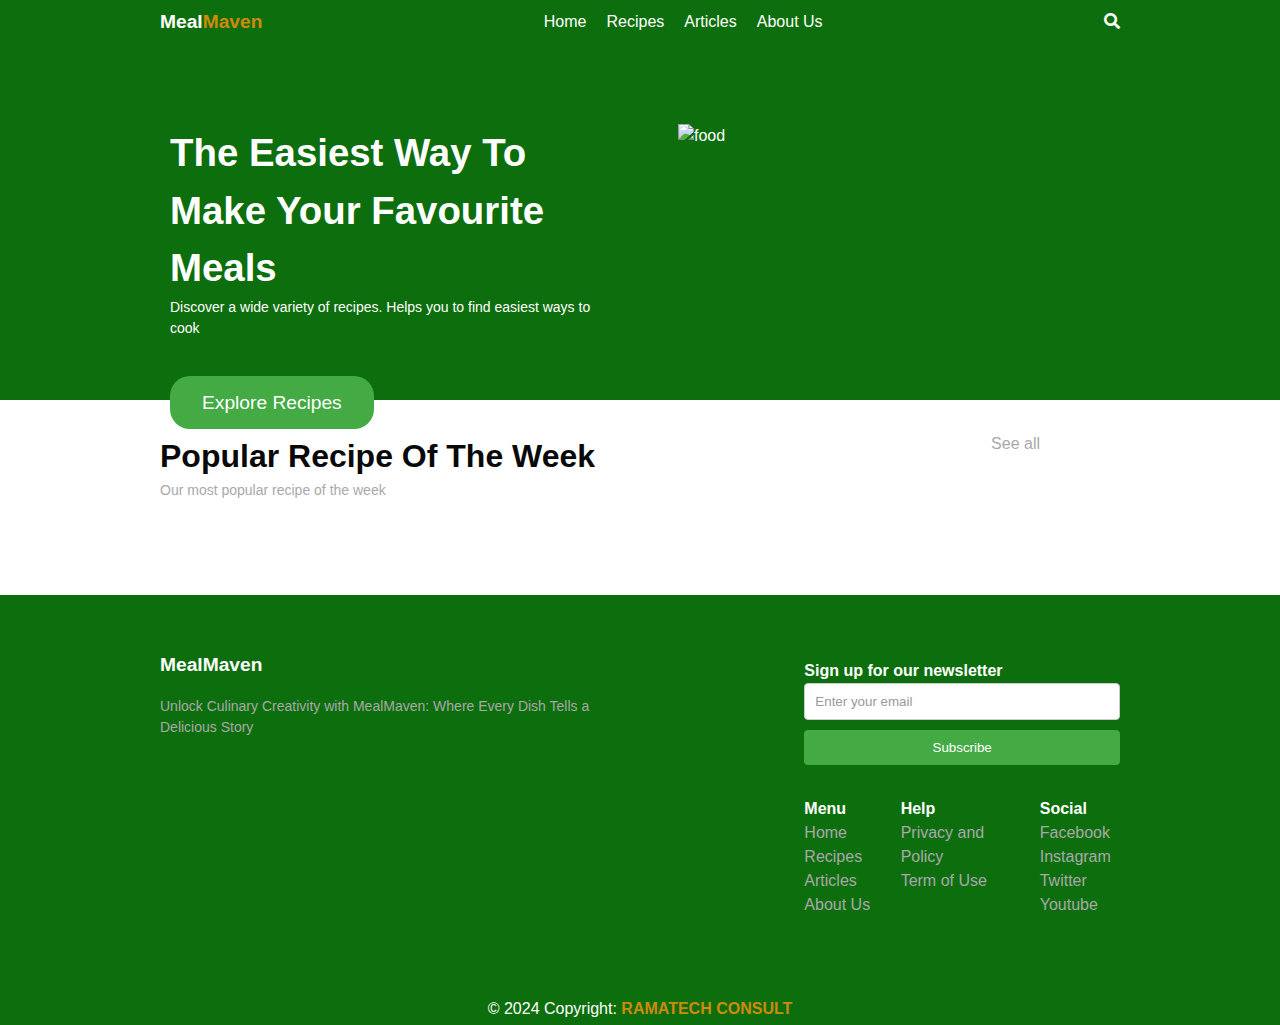
==== index.html @ 0509e459 "Updates on some classnames were made" ====
<!DOCTYPE html>
<html lang="en">
<head>
    <meta charset="UTF-8">
    <meta name="viewport" content="width=device-width, initial-scale=1.0">
    <title>MealMave</title>
    <link rel="icon" type="image/png" href="./images/favicon.ico">
    <link rel="stylesheet" href="https://cdnjs.cloudflare.com/ajax/libs/font-awesome/5.15.1/css/all.min.css">
    <link rel="stylesheet" href="./styles/0-styles.css">

</head>
<body>
    <!-- Header -->
    
    <header class="header">
        <div class="container ">
            <div class="nav-container">
                <div class="logo">
                    <a href="#" >Meal<span class="logo-span">Maven</span></a>
                </div>
        

                <nav class="navbar-menu">
                    <ul class="nav">
                        <li class="nav-item">
                            <a href="#" class="nav-link">Home</a>
                        </li>
                        <li class="nav-item">
                            <a href="#Recipes" class="nav-link">Recipes</a>
                        </li>
                        <li class="nav-item">
                            <a href="#Articles" class="nav-link">Articles</a>
                        </li>
                        <li class="nav-item">
                            <a href="#about" class="nav-link">About Us</a>
                        </li>
                    </ul>
                </nav>
                <div class="search-icon">
                    <i class="fas fa-search" onclick="toggleSearchBar()"></i>
                    <input type="text" id="searchBar" class="search-bar" placeholder="Search...">
                </div>
                
            </div>
            <div class="aside-container">
                <aside class="aside-left">
                    <h1>The Easiest Way To Make Your Favourite Meals</h1>
                    <p>Discover a wide variety of recipes. Helps you to find easiest ways to cook</p>
                    <div class="hero-button">
                        <a href="#" class="button" >Explore Recipes</a>
                    </div>
                </aside>
                <aside class="aside-right">
                    <img src="/images/photo-output (1).PNG"  alt="food">
                </aside>
            </div>
            
        </div>
    </header>

    <!-- main -->
    <main>
        <!-- cards section -->
        <section class="card-section" >
            <div class="container">
                <div class="para">
                    <div class="flex-container">
                        <h1 class="heading">Popular Recipe Of The Week</h1>
                        <p class="paragraphs">Our most popular recipe of the week</p>
                    </div>
                    <div class="seeAll">
                        <a href="" id="see-more">See all</a>
                    </div>
           </div>
                <div  class="card-container" id="RecipeContainer" >      
                </div> 
            </div>
            
            
        </section>
    </main>


    <footer class="footer">
        <div class="container">
            <div class="aside-container">
                <aside class="footer-left">
                    <div class="logo">
                        <a href="#" >Meal<span>Maven</span></a>
                    </div>
                    <p class="paragraphs">Unlock Culinary Creativity with MealMaven: Where Every Dish Tells a Delicious Story</p>
                </aside>
                <aside class="footer-right">
                    <strong>Sign up for our newsletter</strong>
                    <form class="newsletter-form" action="#" method="post">
                        <input type="email" name="email" placeholder="Enter your email" required>
                        <button class="button" type="submit">Subscribe</button>
                    </form>
                    <div class="footer-list">
                        <div class="menu">
                            <h4>Menu</h4>
                            <ul class="menu-list">
                                <li class="nav-item">
                                    <a href="#" class="footer-nav-links">Home</a>
                                </li>
                                <li class="nav-item">
                                    <a href="#Recipes" class="footer-nav-links">Recipes</a>
                                </li>
                                <li class="nav-item">
                                    <a href="#Articles" class="footer-nav-links">Articles</a>
                                </li>
                                <li class="nav-item">
                                    <a href="#about" class="footer-nav-links">About Us</a>
                                </li>
                            </ul>
                        </div>
                        <div class="help">
                            <h4>Help</h4>
                            <ul class="help-list">
                                <li class="nav-item">
                                    <a href="#" class="footer-nav-links">Privacy and Policy</a>
                                </li>
                                <li class="nav-item">
                                    <a href="#Recipes" class="footer-nav-links">Term of Use</a>
                                </li>
                            </ul>
                        </div>
                        <div class="social">
                            <h4>Social</h4>
                            <ul class="social-list">
                                <li class="nav-item">
                                    <a href="#" class="footer-nav-links">Facebook</a>
                                </li>
                                <li class="nav-item">
                                    <a href="#" class="footer-nav-links">Instagram</a>
                                </li>
                                <li class="nav-item">
                                    <a href="#" class="footer-nav-links">Twitter</a>
                                </li>
                                <li class="nav-item">
                                    <a href="#" class="footer-nav-links">Youtube</a>
                                </li>
                            </ul>
                        </div>
                    </div>
                </aside>
               
            </div>
        </div>

        <div class="borderplate">
            © 2024 Copyright:
            <strong><a href="#" style="text-decoration: none;">RAMATECH CONSULT</a></strong>
        </div>
    </footer>

    <script src="./js/main.js"></script>
</body>
</html>
---- styles/0-styles.css ----
:root {
    --color-white: #ffff;
    --color-black: #090909;
    --text-color: var(--color-black);
    --color-primary: rgb(13, 110, 13);
    --color-orange: rgb(206, 138, 12);
    --color-green: rgb(68, 170, 68);
    --color-paragraphs: darkgray;
    


    --font-family-base: "Open Sans", "Helvetica Neue", Helvetica, Arial, sans-serif;
    --font-family-title: "Raleway", "Helvetica Neue", Helvetica, Arial, sans-serif;

    --font-size-x-small:  0.875rem;
    --font-size-small: 1.0rem;
    --font-size-medium: 1.2rem;
    --font-size-large: 1.8rem;
    --font-size-x-large: 2.3rem;
    --font-size-xx-large: 4.8rem;

    --font-weight-regular: 400;
    --font-weight-bold: 700;

    --line-height-small: 1.2;
    --line-height-base: 1.5;
    --line-height-big: 1.8;

 
    --nav-item-font-family: var(--font-family-title);
    --nav-item-font-weight: var(--font-weight-bold);
    --nav-item-font-size: var(--font-size-medium);
    --nav-item-letter-spacing: 0.04rem;
    --nav-item-margin: 0 0 3rem 0;
    --nav-item-link-hover: var(--color-white);


    --button-display: inline-block;
      --button-padding: 1.0rem 2rem;
      --button-border: 0.2rem solid var(--color-secondary);
      --button-border-radius: 20px;
      --button-color: var(--color-green);
      --button-text-decoration: none;
      --button-font-size: var(--font-size-medium);
      --button-font-weight: var(--font-weight-bold);
      --button-hover-color: var(--color-white);
      --button-hover-text-decoration: none;
      --button-hover-background: var(--color-orange);
      
    --header-height: 400px;
    --footer-height: 430px;

    --footeer-margin-top: 4rem;
}


*{
    padding: 0;
    margin: 0;
}

html {
    scroll-behavior: smooth;
}

.hero-button{
    margin-top: 50px;
}

.hero-button a {
    color: var(--color-white);
    text-decoration: none;
}

.button {
    background-color: var(--color-green);
    padding: var(--button-padding);
    border-radius: var(--button-border-radius);
    
}

.button:hover {
    color: var(--button-hover-color);
    text-decoration: var(--button-hover-text-decoration);
    background: var(--button-hover-background);
    transition-duration: var(--transition-duration);
}

body{
    color: var(--text-color);
    font-family: var(--font-family-base);
    font-size: var(--font-size-small);
    font-weight: var(--font-weight-regular);
    line-height: var(--line-height-base);
    max-height: 100%;
}

.logo-span{
    color: rgb(206, 138, 12);
}

.nav-link {
    color: var(--color-white);
    text-decoration: none;
}

h1, h2, h3, h4, h5, h6 {
    font-family: var(--font-family-title);
    font-weight: var(--font-weight-bold);
}


a:visited {
    font-style: italic;
}

a:hover {
    text-decoration: underline;
    
}

.nav-link:active {
    color: var(--color-orange);
}


.header{
    height: var(--header-height);
    background-color: var(--color-primary);
    color: var(--color-white);
}
.container{
    width: 960px;
    margin-right: auto;
    margin-left: auto;
}

.logo{
    font-weight: var(--font-weight-bold);
    font-size: var(--font-size-medium);
}

.logo a{
    color: var(--color-white);
    text-decoration: none;
}

.nav {
    list-style-type: none;
    text-align: center;
    display: flex;
    justify-content: center;

}

.nav .nav-item {
    padding: 10px;
}

.nav-container{
    display: flex;
    align-items: center;
    justify-content: space-between;
}

.navbar-menu {
    flex-grow: 1;
    display: flex;
    justify-content: center;
}

.search-icon {
    position: relative;
    display: inline-block;
}

.search-bar {
    position: absolute;
    right: 0;
    transition: width 0.5s ease;
    width: 0;
    height: 20px;
    border: none;
    padding: 0;
    outline: none;
    opacity: 0;
}

.search-icon i {
    cursor: pointer;
}



.aside-container{
    display: flex;
    justify-content: space-between; 
    margin-top: 70px;
}

.aside-left, .aside-right {
    width: 45%;
    padding: 10px;
}

.aside-right img {
    width: 450px;
    height: 250px;
}
.aside-left {
    font-size: var(--font-size-medium);
}

.aside-left p {
    font-size: var(--font-size-x-small);

}


.heading{
    margin-top: 2rem;
}

.paragraphs{
    color: var(--color-paragraphs);
    font-size: var(--font-size-x-small);
    
}

.card-container {
        display: flex;
        flex-wrap: wrap;
        justify-content: space-between;
        margin-top: 1.5rem;
}

.card {
    width: calc(20% - 10px); 
    margin-bottom: 20px;
    border: 1px solid #ddd;
    border-radius: 5px;
    padding: 20px;
}

.card:hover{
    cursor: pointer;
    box-shadow: 0 2px 4px rgba(0, 0, 0, 0.1);
}

.card-img {
    max-width: 100%;
    height: auto;
}

.view-recipe {
    color: var(--color-white);
    text-decoration: none;
    background-color: var(--color-green);
    padding: 0.5rem 1rem;
    margin-top: 1.0rem;
    border-radius: 0.5rem;
    border: none;

}


.view-recipe:hover {
    cursor: pointer;
    text-decoration: none;
    
}

.para {
    display: flex;
    position: relative;
}

.seeAll a {
    color: var(--color-paragraphs);
    text-decoration: none;
    position: absolute;
    right: 5rem;
    top: 2rem;
}

.seeAll a:hover {
    text-decoration: underline;
}


.footer {
    margin-top: var(--footeer-margin-top);
    height: var(--footer-height);
    background-color: var(--color-primary);
    color: var(--color-white);
}

.footer-right {
    margin-top: 4rem;
}

.footer-left {
    margin-top: 3.5rem;
}

.footer-left {
    width: 45%;
} 

.footer-left p {
    margin-top: 1rem;
}

.newsletter-form input[type="email"] {
    width: 100%;
    padding: 10px;
    margin-bottom: 10px;
    border: 1px solid #ccc;
    border-radius: 4px;
    box-sizing: border-box;
}

.newsletter-form input[type="email"]::placeholder {
    color: #999; 
}

.newsletter-form button {
    width: 100%;
    padding: 10px;
    border: none;
    background-color: var(--color-green);
    color: var(--color-white); /* Text color */
    border-radius: 4px;
    cursor: pointer;
    transition: background-color 0.3s, color 0.3s;
}

/* .newsletter-form button:hover {
    background-color: var(--color-orange); 
    color: #fff; 
} */

.footer-list {
    display: flex;
    justify-content: space-between;
    margin-top: 2rem; 
}

.menu {
    width: 30%;
}

.help {
    width: 40%;
    margin-left: 1rem;
}

.social {
    width: 30%;
    margin-left: 2rem;
}

.menu-list, .help-list, .social-list {
    list-style: none;
    color: var(--color-paragraphs);
}

.footer-nav-links {
    color: var(--color-paragraphs);
    text-decoration: none;
}

.borderplate {
    text-align: center;
    margin-top: 5rem;
}

.borderplate a{
    color: var(--color-orange);
    text-decoration: none;
}


.recipe {
   margin-top: 5rem;
    border: 1px solid #dededd;
}

.recipehome{
    margin-top: 1.5rem;
}

.recipehome a{
    text-decoration: none;
    color: #090909;
    font-weight: var(--font-weight-bold);
}

.ri-arrow-left-line {
    color: red;
}

.recipe-text {
    margin-left: 5px;
}
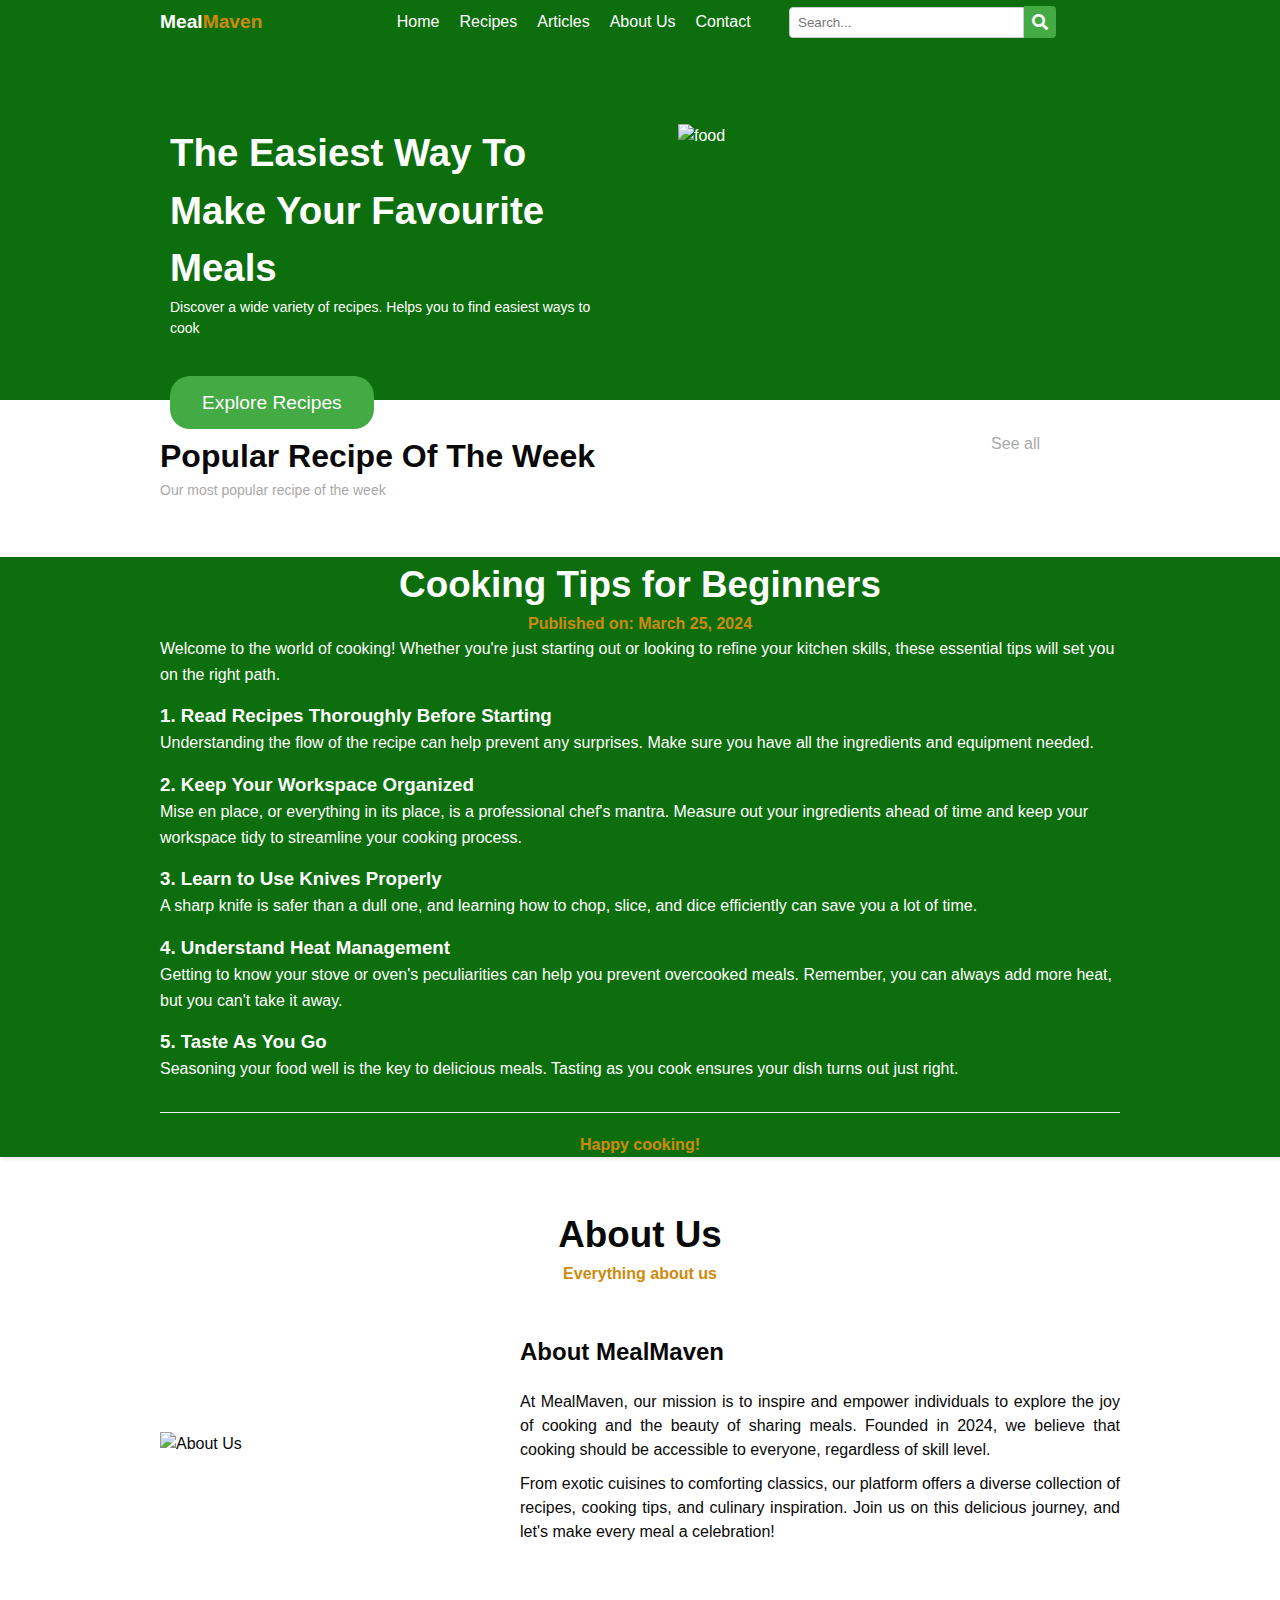
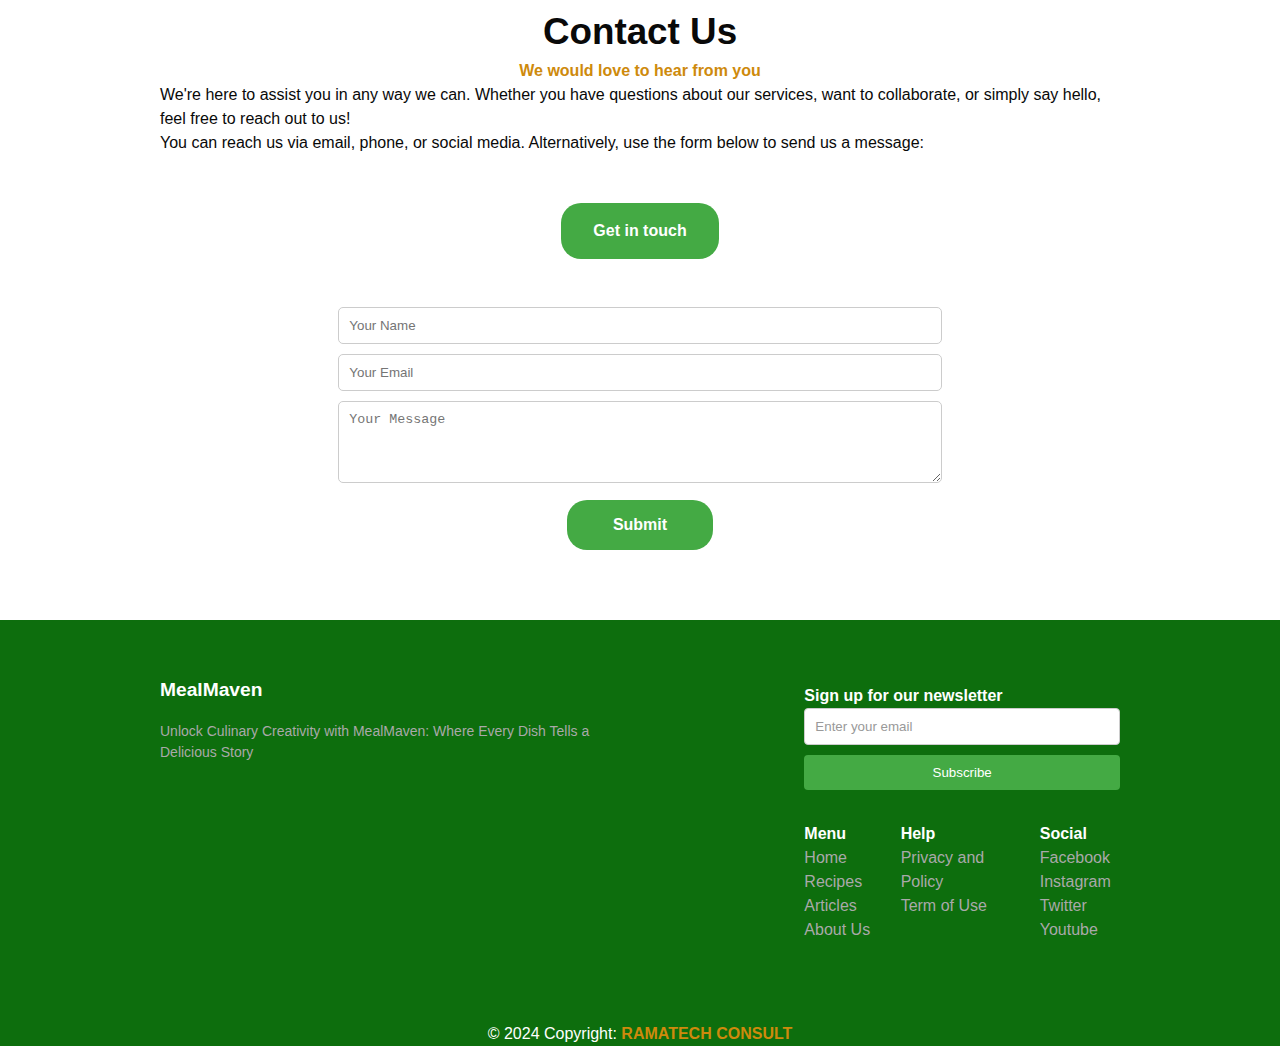
==== commit 027c1cd0: "Implemented the logic to retrieve all recipes" ====
--- a/index.html
+++ b/index.html
@@ -6,6 +6,7 @@
     <title>MealMave</title>
     <link rel="icon" type="image/png" href="./images/favicon.ico">
     <link rel="stylesheet" href="https://cdnjs.cloudflare.com/ajax/libs/font-awesome/5.15.1/css/all.min.css">
+    <link href="https://unpkg.com/aos@2.3.1/dist/aos.css" rel="stylesheet">
     <link rel="stylesheet" href="./styles/0-styles.css">
 
 </head>
@@ -26,19 +27,22 @@
                             <a href="#" class="nav-link">Home</a>
                         </li>
                         <li class="nav-item">
-                            <a href="#Recipes" class="nav-link">Recipes</a>
+                            <a href="#Recipes" class="nav-link" id="recipes-tab">Recipes</a>
                         </li>
                         <li class="nav-item">
                             <a href="#Articles" class="nav-link">Articles</a>
                         </li>
                         <li class="nav-item">
                             <a href="#about" class="nav-link">About Us</a>
+                        </li>
+                        <li class="nav-item">
+                            <a href="#contact" class="nav-link">Contact</a>
                         </li>
                     </ul>
                 </nav>
                 <div class="search-icon">
-                    <i class="fas fa-search" onclick="toggleSearchBar()"></i>
                     <input type="text" id="searchBar" class="search-bar" placeholder="Search...">
+                    <i class="fas fa-search" onclick="searchMeal()"></i>
                 </div>
                 
             </div>
@@ -47,7 +51,7 @@
                     <h1>The Easiest Way To Make Your Favourite Meals</h1>
                     <p>Discover a wide variety of recipes. Helps you to find easiest ways to cook</p>
                     <div class="hero-button">
-                        <a href="#" class="button" >Explore Recipes</a>
+                        <a href="/pages/recipes.html" class="button" >Explore Recipes</a>
                     </div>
                 </aside>
                 <aside class="aside-right">
@@ -71,13 +75,99 @@
                     <div class="seeAll">
                         <a href="" id="see-more">See all</a>
                     </div>
-           </div>
-                <div  class="card-container" id="RecipeContainer" >      
-                </div> 
-            </div>
-            
-            
-        </section>
+                </div>
+                <div  class="card-container" id="RecipeContainer" ></div> 
+            </div>
+            
+        </section>
+
+        <!-- Article Section -->
+        <section class="article-section">
+            <div class="container">
+                <div class="section-header">
+                    <h2 class="section-title">Cooking Tips for Beginners</h2>
+                    <p class="section-tagline">Published on: March 25, 2024</p>
+                </div>
+                <div class="article-content">
+                    <p>Welcome to the world of cooking! Whether you're just starting out or looking to refine your kitchen skills, these essential tips will set you on the right path.</p>
+            
+                    <!-- Tip 1 -->
+                    <h3>1. Read Recipes Thoroughly Before Starting</h3>
+                    <p>Understanding the flow of the recipe can help prevent any surprises. Make sure you have all the ingredients and equipment needed.</p>
+            
+                    <!-- Tip 2 -->
+                    <h3>2. Keep Your Workspace Organized</h3>
+                    <p>Mise en place, or everything in its place, is a professional chef's mantra. Measure out your ingredients ahead of time and keep your workspace tidy to streamline your cooking process.</p>
+            
+                    <!-- Tip 3 -->
+                    <h3>3. Learn to Use Knives Properly</h3>
+                    <p>A sharp knife is safer than a dull one, and learning how to chop, slice, and dice efficiently can save you a lot of time.</p>
+            
+                    <!-- Tip 4 -->
+                    <h3>4. Understand Heat Management</h3>
+                    <p>Getting to know your stove or oven's peculiarities can help you prevent overcooked meals. Remember, you can always add more heat, but you can't take it away.</p>
+            
+                    <!-- Tip 5 -->
+                    <h3>5. Taste As You Go</h3>
+                    <p>Seasoning your food well is the key to delicious meals. Tasting as you cook ensures your dish turns out just right.</p>
+                </div>
+                <footer class="article-footer">
+                <p>Happy cooking!</p>
+                </footer>
+            </div>
+        </section>
+
+        <!-- ABout Us Section -->
+        
+        <section class="about-us-section">
+            <div class="container">
+                <header class="section-header">
+                    <h2 class="section-title">About Us</h2>
+                    <p class="section-tagline">Everything about us</p>
+                </header>
+                <div class="about-us-content">
+                    <div class="about-us-image">
+                        <img src="images/chef-about us.jpg" alt="About Us">
+                    </div>
+                    <div class="about-us-text">
+                        <h2>About MealMaven</h2>
+                        <p>At MealMaven, our mission is to inspire and empower individuals to explore the joy of cooking and the beauty of sharing meals. Founded in 2024, we believe that cooking should be accessible to everyone, regardless of skill level.</p>
+                        <p>From exotic cuisines to comforting classics, our platform offers a diverse collection of recipes, cooking tips, and culinary inspiration. Join us on this delicious journey, and let's make every meal a celebration!</p>
+                    </div>
+                </div>
+            </div>
+        </section>
+        
+        <!-- Contact Section -->
+
+        <section class="contact-us-section">
+            <div class="container">
+                <header class="section-header">
+                    <h2 class="section-title">Contact Us</h2>
+                    <p class="section-tagline">We would love to hear from you</p>
+                </header>
+                <div class="contact-us-content">
+                    <div class="contact-us-text">
+                        <p>We're here to assist you in any way we can. Whether you have questions about our services, want to collaborate, or simply say hello, feel free to reach out to us!</p>
+                        <p>You can reach us via email, phone, or social media. Alternatively, use the form below to send us a message:</p>
+                    </div>
+                    <div class="section-footer">
+                        <a href="#" class=" button contact-footer-button" id="contact-footer-button">Get in touch</a>
+                      </div>
+                </div>
+
+                <div id="contactFormContainer" class="form-container show">
+                    <form id="contactForm" class='contact-form'>
+                        <input type="text" id="name" name="name" placeholder="Your Name" required>
+                        <input type="email" id="email" name="email" placeholder="Your Email" required>
+                        <textarea id="message" name="message" placeholder="Your Message" rows="4" required></textarea>
+                        <button type="submit" class="button">Submit</button>
+                    </form>
+                </div>
+            </div>
+        </section>
+
+        
     </main>
 
 
@@ -153,7 +243,12 @@
             <strong><a href="#" style="text-decoration: none;">RAMATECH CONSULT</a></strong>
         </div>
     </footer>
-
+    
+    <script src="https://unpkg.com/aos@2.3.1/dist/aos.js"></script>
+    <script>
+        AOS.init();
+    </script>
     <script src="./js/main.js"></script>
+
 </body>
 </html>--- a/styles/0-styles.css
+++ b/styles/0-styles.css
@@ -172,25 +172,33 @@
 .search-icon {
     position: relative;
     display: inline-block;
-}
-
-.search-bar {
+    right: 6rem;
+  }
+  
+  .search-bar {
+    width: 200px;
+    padding: 7px 25px 7px 8px; /* Adjust padding to make space for the icon */
+    border: 1px solid #ccc;
+    border-radius: 4px 0 0 4px; 
+    outline: none;
+  }
+  
+  .fas.fa-search {
     position: absolute;
-    right: 0;
-    transition: width 0.5s ease;
-    width: 0;
-    height: 20px;
-    border: none;
-    padding: 0;
-    outline: none;
-    opacity: 0;
-}
-
-.search-icon i {
+    top: 50%;
+    transform: translateY(-50%);
     cursor: pointer;
-}
-
-
+    background-color: var(--color-green); /* Set background color for the icon */
+    color: #fff;
+    padding: 8px; /* Adjust icon padding */
+    border-top-right-radius: 4px; /* Adjust border-radius to match input */
+    border-bottom-right-radius: 4px; /* Adjust border-radius to match input */
+  }
+  
+  .fas.fa-search:hover {
+    background-color: var(--color-orange); /* Darken color on hover */
+  }
+  
 
 .aside-container{
     display: flex;
@@ -252,6 +260,12 @@
     height: auto;
 }
 
+.card-area {
+    color: var(--color-orange);
+    font-size: var(--font-size-x-small);
+    font-style: italic;
+}
+
 .view-recipe {
     color: var(--color-white);
     text-decoration: none;
@@ -288,9 +302,156 @@
 }
 
 
+.section-header {
+    text-align: center;
+}
+
+.section-title {
+    font-size: var(--font-size-x-large);
+    font-weight: var(--font-weight-bold);
+}
+
+.section-tagline {
+    font-weight: var(--font-weight-bold);
+    color: var(--color-orange);
+}
+
+/* Artcle section */
+.article-section {
+    margin-top: 2rem;
+    box-shadow: 2px 2px 4px rgba(0,0,0,0.1);
+    background-color: var(--color-primary);
+    color: var(--color-white);
+}
+    
+
+.article-content p {
+    color: var(--color-white);
+    line-height: 1.6;
+    margin-bottom: 15px;
+}
+
+.article-footer {
+    text-align: center;
+    margin-top: 30px;
+    padding-top: 20px;
+    border-top: 1px solid #eee;
+}
+
+.article-footer p {
+    color: var(--color-orange);
+    font-weight: var(--font-weight-bold);
+}
+
+
+/* About Us section */
+
+.about-us-section {
+    display: flex;
+    align-items: center;
+    justify-content: center;
+    padding: 50px 0;
+}
+
+.about-us-content {
+    display: flex;
+    align-items: center;
+    justify-content: space-between;
+    gap: 30px;
+    margin-top: 3rem;
+}
+
+.about-us-image img {
+    width: 100%;
+    max-width: 500px; /* Adjust based on your preference */
+    height: auto;
+}
+
+.about-us-text {
+    flex: 1; /* Takes up remaining space */
+    max-width: 600px; /* Adjust based on your preference */
+}
+
+.about-us-text h2 {
+    margin-bottom: 20px;
+}
+
+.about-us-text p {
+    text-align: justify;
+    margin-bottom: 10px;
+}
+
+@media (max-width: 768px) {
+    .about-us-content {
+        flex-direction: column;
+        text-align: center;
+    }
+
+    .about-us-image img {
+        margin-bottom: 20px;
+    }
+}
+
+/* Contact us */
+
+.section-footer {
+    text-align: center; 
+    margin-top: 3rem;
+}
+
+.section-footer a {
+    text-decoration: none;
+    color: var(--color-white);
+    font-weight: var(--font-weight-bold);
+}
+
+.contact-footer-button {
+   display: inline-block;
+}
+
+.form-container {
+    display: flex;
+    justify-content: center;
+    align-items: center;
+    flex-direction: column;
+    margin-top: 3rem;
+    opacity: 0;
+    transition: opacity 0.3s ease;
+    text-align: center;
+}
+
+.form-container {
+    opacity: 1;
+}
+
+.contact-form input,
+.contact-form textarea {
+    width: 80%;
+    padding: 10px;
+    margin-bottom: 10px;
+    border: 1px solid #ccc;
+    border-radius: 5px;
+}
+
+.contact-form textarea {
+    resize: vertical;
+}
+
+.contact-form button {
+    font-weight: var(--font-weight-bold);
+    color: var(--color-white);
+    width: 20%;
+    border: none;
+    transition: background-color 0.3s ease;
+    display: inline-block;
+    font-size: var(--font-size-small);
+}
+
+
+
+/* Footer */
 .footer {
     margin-top: var(--footeer-margin-top);
-    height: var(--footer-height);
     background-color: var(--color-primary);
     color: var(--color-white);
 }
@@ -329,17 +490,12 @@
     padding: 10px;
     border: none;
     background-color: var(--color-green);
-    color: var(--color-white); /* Text color */
+    color: var(--color-white); 
     border-radius: 4px;
     cursor: pointer;
     transition: background-color 0.3s, color 0.3s;
 }
 
-/* .newsletter-form button:hover {
-    background-color: var(--color-orange); 
-    color: #fff; 
-} */
-
 .footer-list {
     display: flex;
     justify-content: space-between;
@@ -381,9 +537,11 @@
 }
 
 
+
+/* Styles for the recipe detail page */
 .recipe {
-   margin-top: 5rem;
-    border: 1px solid #dededd;
+    margin-top: 5rem;
+    
 }
 
 .recipehome{
@@ -394,6 +552,7 @@
     text-decoration: none;
     color: #090909;
     font-weight: var(--font-weight-bold);
+
 }
 
 .ri-arrow-left-line {
@@ -404,7 +563,54 @@
     margin-left: 5px;
 }
 
-
-
-
-
+.detail-card {
+    margin-top: 2rem;    
+}
+
+
+.detail-card ul {
+    margin-left: 1rem;
+    margin-top: 0.5rem;
+}
+
+.detail-name {
+    position: relative;
+}
+
+.detail-ingredients {
+    margin-top: 0.5rem;
+}
+
+.detail-instructions {
+    margin-top: 0.5rem;
+}
+
+
+.save-recipe-btn {
+    position: absolute;
+    right: 0;
+    top: 0.5rem;
+    background-color: var(--color-green);
+    color: #fff;
+    border: none;
+    border-radius: 5px;
+    padding: 5px 10px;
+    cursor: pointer;
+}
+
+.save-recipe-btn:active {
+    background-color: var(--color-orange); 
+}
+
+
+.detail-img {
+    width: 100%;
+    height: auto;
+    max-height: 400px;
+}
+
+
+.image-container {
+    position: relative;
+    width: 100%;
+}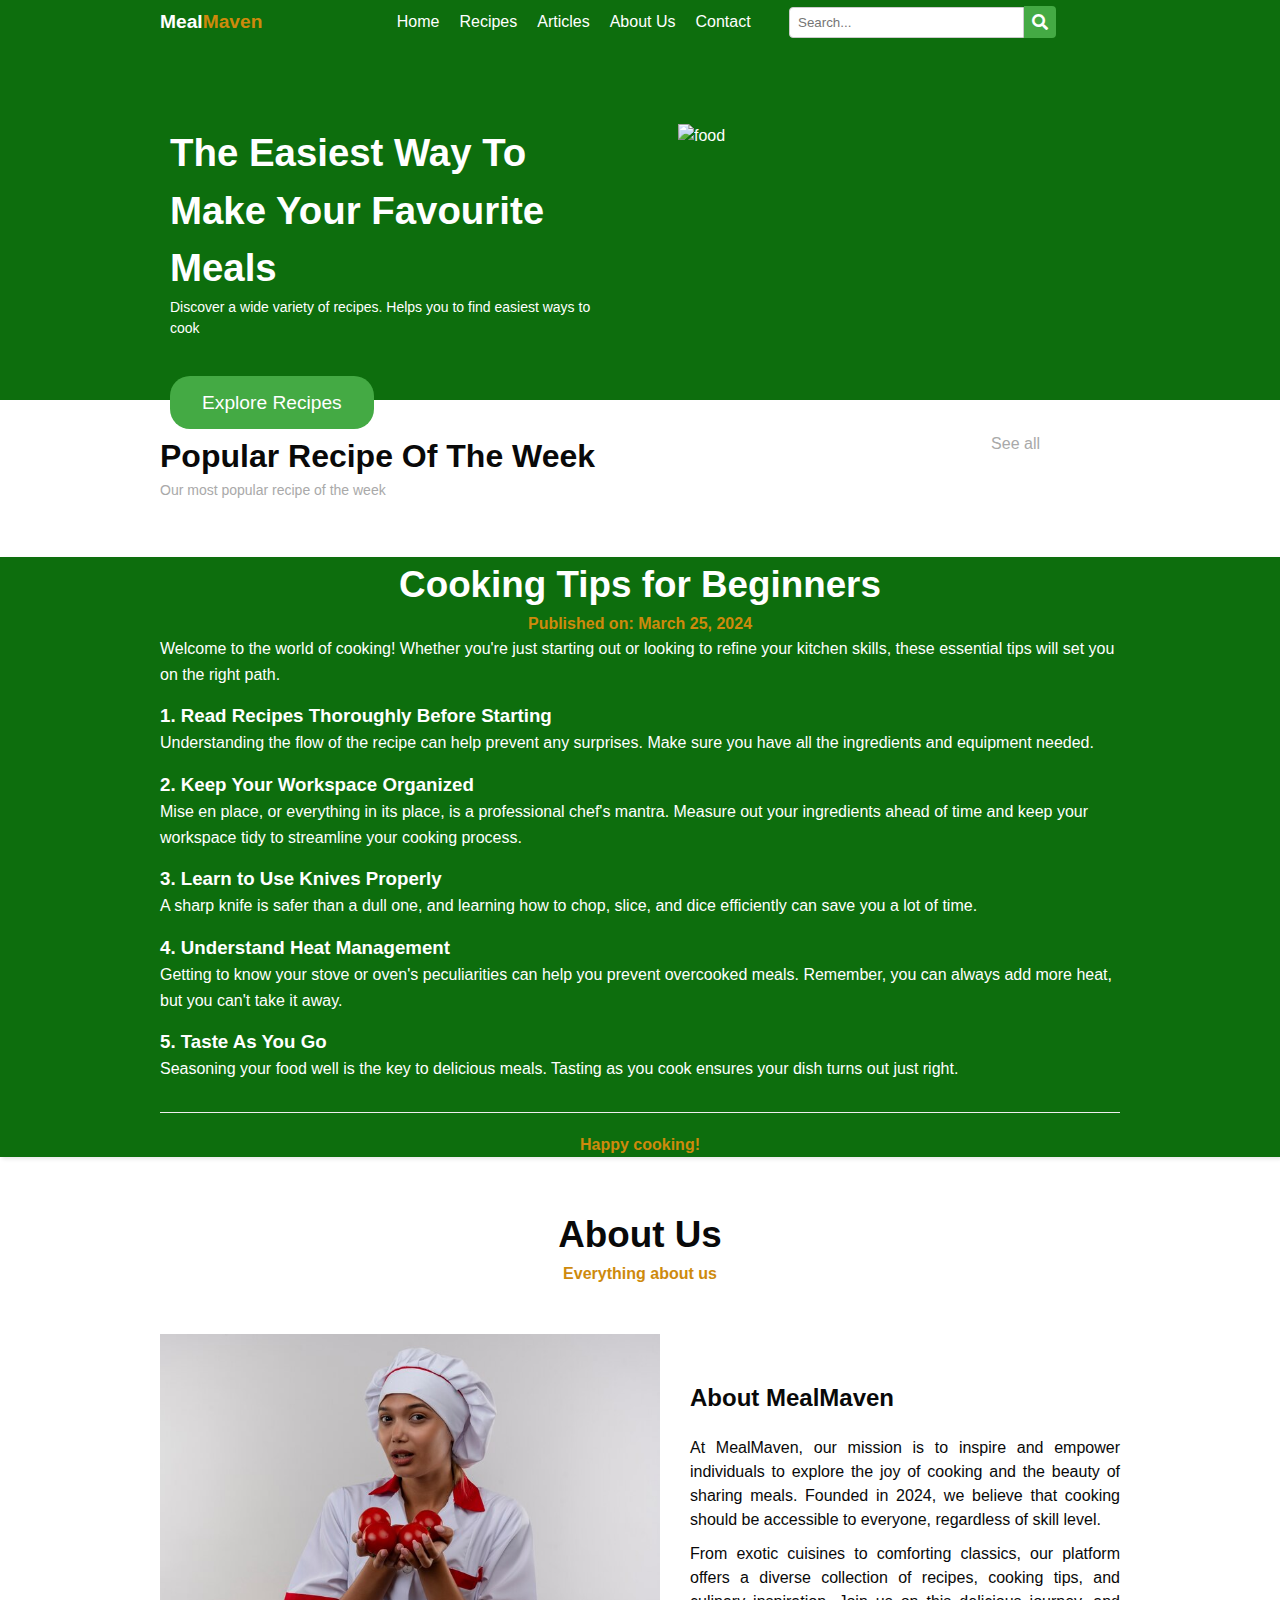
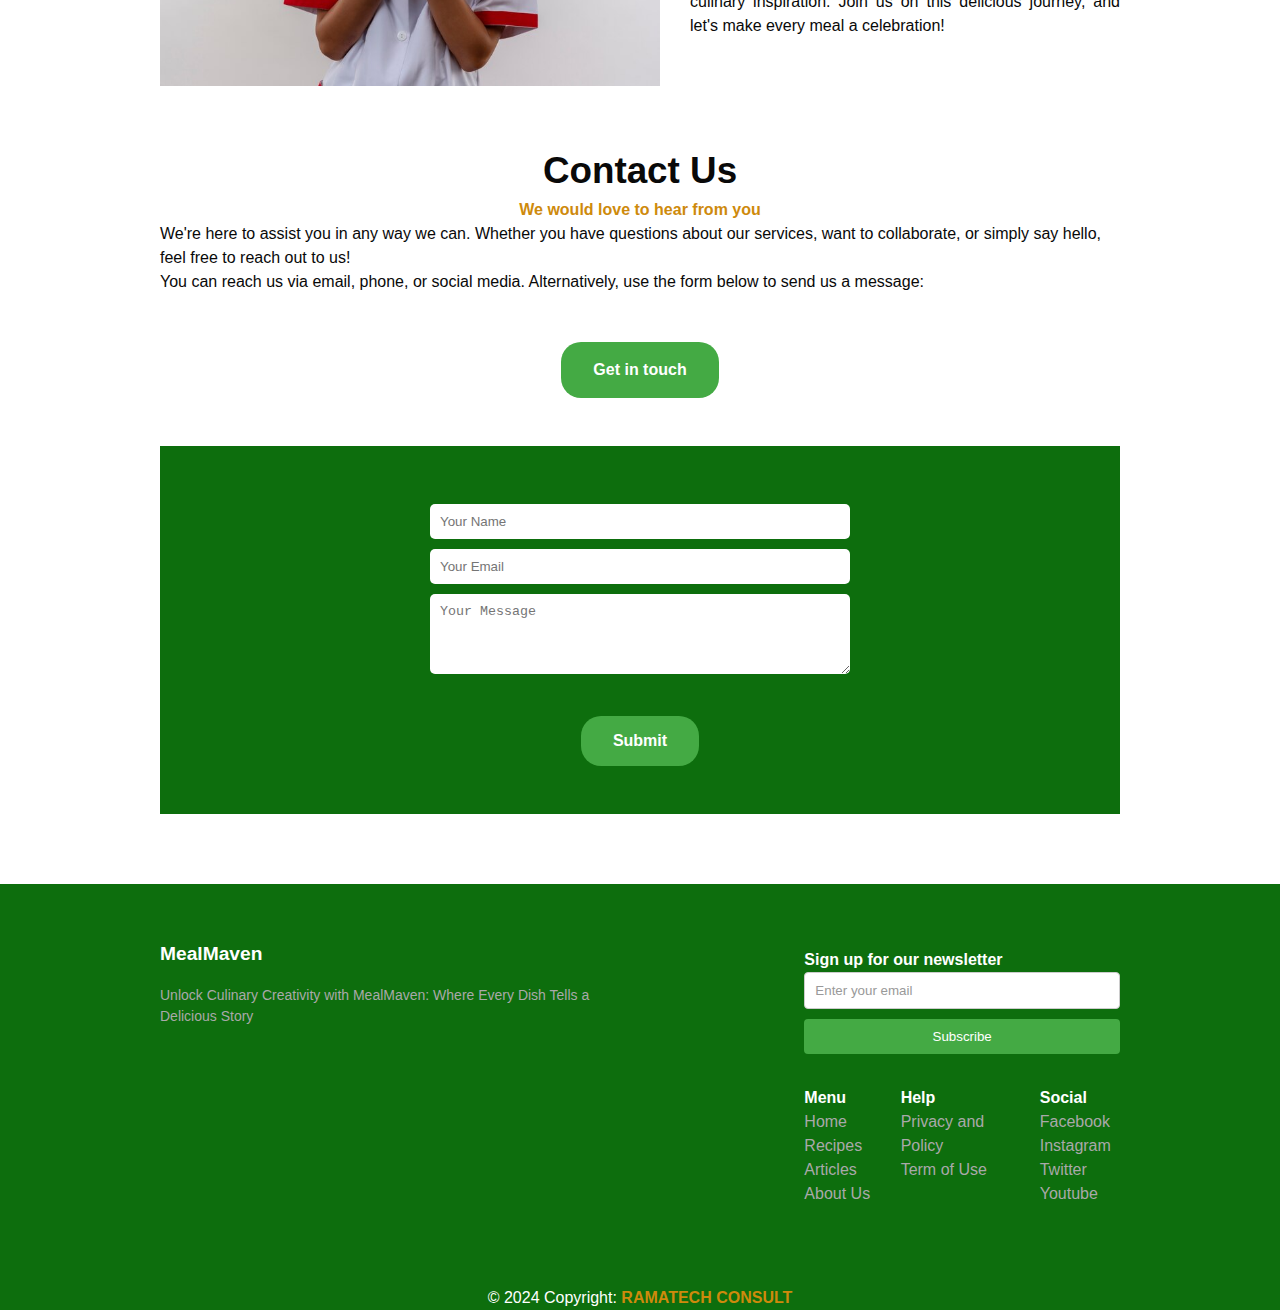
==== commit 70e0fc7f: "updated the font size of the body" ====
--- a/index.html
+++ b/index.html
@@ -30,13 +30,13 @@
                             <a href="#Recipes" class="nav-link" id="recipes-tab">Recipes</a>
                         </li>
                         <li class="nav-item">
-                            <a href="#Articles" class="nav-link">Articles</a>
-                        </li>
-                        <li class="nav-item">
-                            <a href="#about" class="nav-link">About Us</a>
-                        </li>
-                        <li class="nav-item">
-                            <a href="#contact" class="nav-link">Contact</a>
+                            <a href="#Articles" class="nav-link" id="article-tab">Articles</a>
+                        </li>
+                        <li class="nav-item">
+                            <a href="#about" class="nav-link" id="about-tab">About Us</a>
+                        </li>
+                        <li class="nav-item">
+                            <a href="#contact" class="nav-link" id="contact-tab">Contact</a>
                         </li>
                     </ul>
                 </nav>
@@ -82,7 +82,7 @@
         </section>
 
         <!-- Article Section -->
-        <section class="article-section">
+        <section class="article-section" id="Articles">
             <div class="container">
                 <div class="section-header">
                     <h2 class="section-title">Cooking Tips for Beginners</h2>
@@ -119,7 +119,7 @@
 
         <!-- ABout Us Section -->
         
-        <section class="about-us-section">
+        <section class="about-us-section" id="about">
             <div class="container">
                 <header class="section-header">
                     <h2 class="section-title">About Us</h2>
@@ -140,7 +140,7 @@
         
         <!-- Contact Section -->
 
-        <section class="contact-us-section">
+        <section class="contact-us-section" id="contact">
             <div class="container">
                 <header class="section-header">
                     <h2 class="section-title">Contact Us</h2>
@@ -156,12 +156,12 @@
                       </div>
                 </div>
 
-                <div id="contactFormContainer" class="form-container show">
+                <div id="contactFormContainer" class="form-container ">
                     <form id="contactForm" class='contact-form'>
                         <input type="text" id="name" name="name" placeholder="Your Name" required>
                         <input type="email" id="email" name="email" placeholder="Your Email" required>
                         <textarea id="message" name="message" placeholder="Your Message" rows="4" required></textarea>
-                        <button type="submit" class="button">Submit</button>
+                        <button type="submit" class="button" id="submitButton">Submit</button>
                     </form>
                 </div>
             </div>
@@ -182,7 +182,7 @@
                 </aside>
                 <aside class="footer-right">
                     <strong>Sign up for our newsletter</strong>
-                    <form class="newsletter-form" action="#" method="post">
+                    <form class="newsletter-form">
                         <input type="email" name="email" placeholder="Enter your email" required>
                         <button class="button" type="submit">Subscribe</button>
                     </form>
--- a/styles/0-styles.css
+++ b/styles/0-styles.css
@@ -130,7 +130,7 @@
     color: var(--color-white);
 }
 .container{
-    width: 960px;
+    max-width: 960px;
     margin-right: auto;
     margin-left: auto;
 }
@@ -235,6 +235,8 @@
     
 }
 
+
+/* Card Section */
 .card-container {
         display: flex;
         flex-wrap: wrap;
@@ -250,6 +252,7 @@
     padding: 20px;
 }
 
+
 .card:hover{
     cursor: pointer;
     box-shadow: 0 2px 4px rgba(0, 0, 0, 0.1);
@@ -316,6 +319,8 @@
     color: var(--color-orange);
 }
 
+
+
 /* Artcle section */
 .article-section {
     margin-top: 2rem;
@@ -415,22 +420,26 @@
     align-items: center;
     flex-direction: column;
     margin-top: 3rem;
-    opacity: 0;
     transition: opacity 0.3s ease;
     text-align: center;
-}
-
-.form-container {
-    opacity: 1;
+    box-sizing: border-box;
+    background-color: var(--color-primary);
+}
+
+.contact-form {
+    padding: 3rem;
 }
 
 .contact-form input,
 .contact-form textarea {
-    width: 80%;
+    width: 400px;
+    display: block;
     padding: 10px;
     margin-bottom: 10px;
-    border: 1px solid #ccc;
+    margin: 10px auto;
     border-radius: 5px;
+    border: none;
+    
 }
 
 .contact-form textarea {
@@ -440,11 +449,12 @@
 .contact-form button {
     font-weight: var(--font-weight-bold);
     color: var(--color-white);
-    width: 20%;
     border: none;
     transition: background-color 0.3s ease;
     display: inline-block;
     font-size: var(--font-size-small);
+    margin-top: 2rem;
+    cursor: pointer;
 }
 
 
